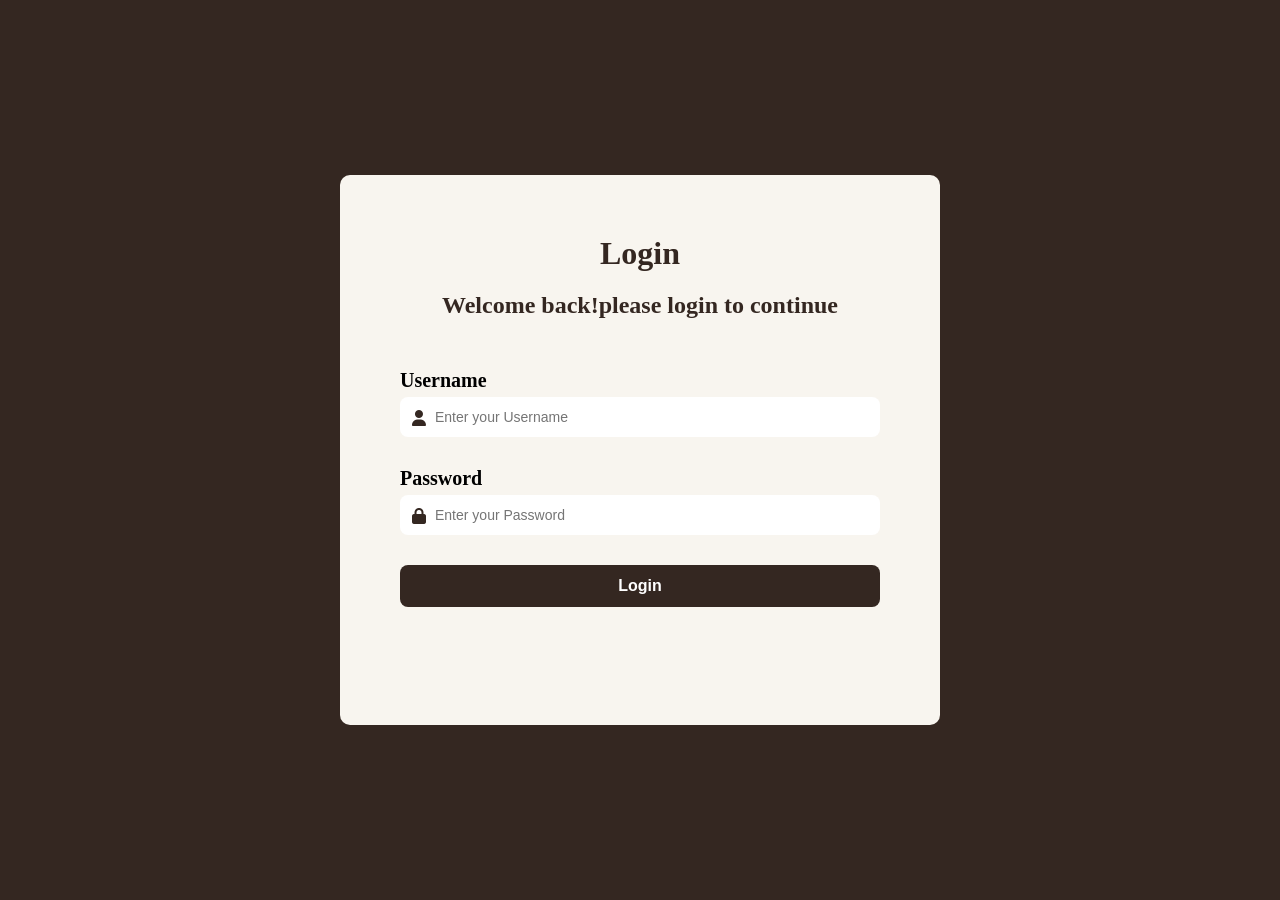
==== login.html @ ca9cf9ab "new login page created" ====
<!DOCTYPE html>
<html lang="en">
<head>
    <meta charset="UTF-8">
    <meta name="viewport" content="width=device-width, initial-scale=1.0">
    <title>Loginpage</title>
    <link rel="stylesheet" href="login.css">
    <link rel="stylesheet" href="https://cdnjs.cloudflare.com/ajax/libs/font-awesome/6.5.2/css/all.min.css"
>
    
</head>
<body>
    <div class="box">
        <form>
            <h1>Login</h1>
            <h2>Welcome back!please login to continue</h2>
            <div>
            

            <label for="user" style="display: block;">Username</label>
            </div>
            <div class="input-box">
            <i class="fa-solid fa-user"></i>
            <input type="text"  id="user" placeholder="Enter your Username">
            </div>
            
            <label for="passkey" style="display: block;">Password</label>
            <div class="input-box">
                <i class="fa-solid fa-lock"></i>
            <input type="password" id="passkey" placeholder="Enter your Password">

            </div>
            <button>Login</button>
        </form>
       

    </div>


  
    
</body>
</html>
---- login.css ----
*{
    padding: 0;
    margin: 0;
    box-sizing: border-box;
}






body{
    background-color:   #342721;
    display: flex;
    justify-content: center;
    align-items: center;
    height: 100vh;
}

h1{
    color:   #342721;
    text-align: center;
    margin-bottom: 20px;
    font-size: 32px;
    font-weight: 800;
}
h2{
    font-size: 24px;
    font-weight: 700;
    text-align: center;
    color: #342721;
    margin-bottom: 50px;
}


.box{
    height: 550px;
    width: 600px;
    background-color:  #F8F5EF;
    border-radius: 10px;
   
    padding: 60px;
    

}

label{
    font-size: 20px;
    font-weight: 600;
    margin-bottom: 5px;
}


.input-box {
    position: relative;
    width: 100%;
}

.input-box input {
    width: 100%;
    padding: 12px 15px 12px 35px;
    font-size: 14px;
    margin-bottom: 30px;
    border: none;
    border-radius: 8px;
    outline: none;
}

.input-box i {
    position: absolute;
    left: 12px;
    top: 13px;
    color: #342721;
    z-index: 1;
}

button{
    width: 100%;
    padding: 12px;
    background-color: #342721;
    color: #FFFFFF;
    border: none;
    border-radius: 8px;
    font-size: 16px;
    font-weight: 600;
    cursor: pointer;
}
button:hover {
    background-color: #ddc5a3;
    color: #342721;
    transition: 0.3s;

}
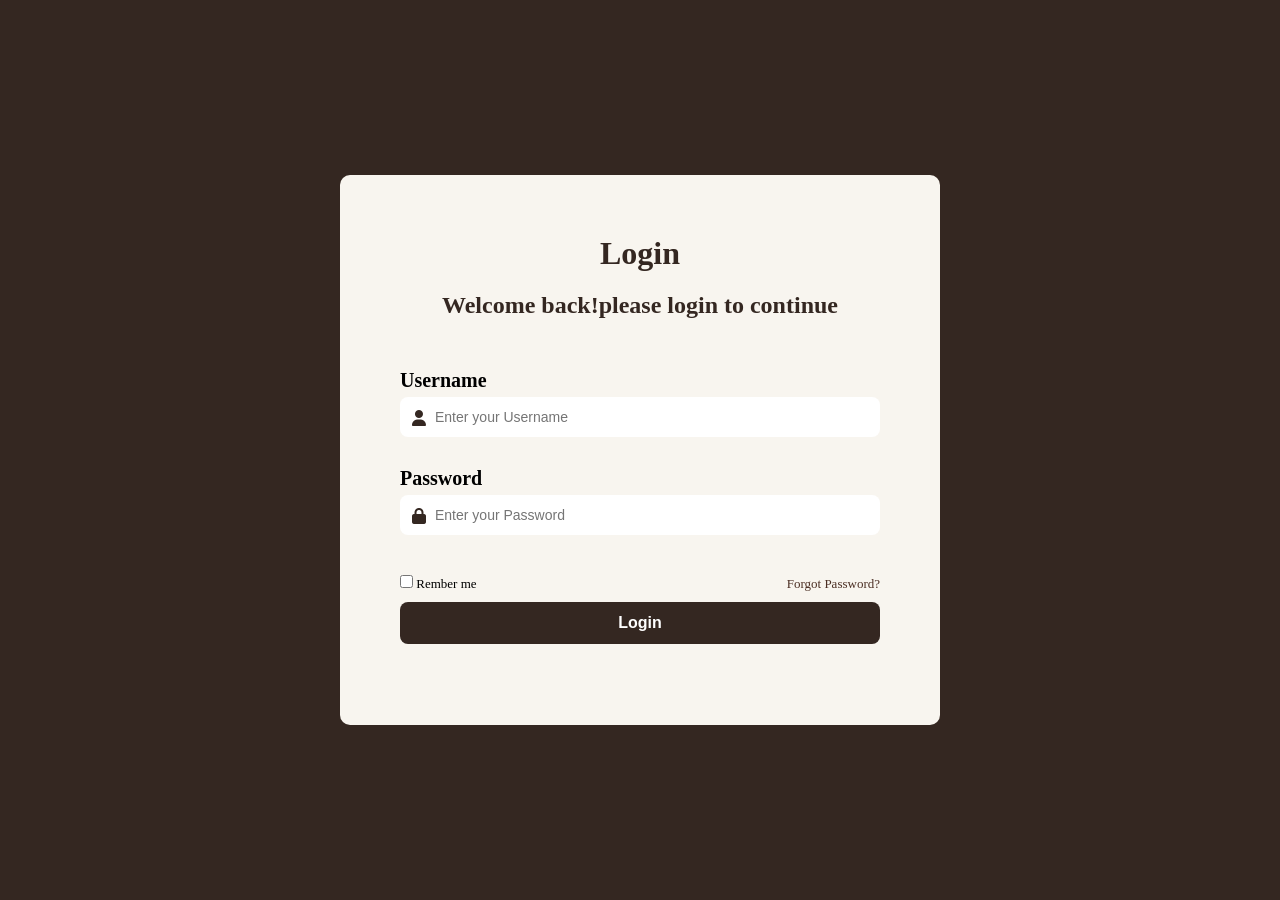
==== commit 44861a0f: "Added Rember Check box and Fargot Password link" ====
--- a/login.html
+++ b/login.html
@@ -28,6 +28,15 @@
             <div class="input-box">
                 <i class="fa-solid fa-lock"></i>
             <input type="password" id="passkey" placeholder="Enter your Password">
+            <div class="links">
+                <lable>
+                    <input type="checkbox">
+                    Rember me
+                </lable>
+
+                
+                <a href="#">Forgot Password?</a>
+            </div>
 
             </div>
             <button>Login</button>
--- a/login.css
+++ b/login.css
@@ -92,3 +92,25 @@
 
 }
 
+.links input[type="checkbox"] {
+    width: auto;
+    height: auto;
+    margin: 0;
+}
+.links label {
+    display: flex;
+    align-items: center;
+    gap: 5px;
+    margin: 0;
+}
+.links {
+    display: flex;
+    justify-content: space-between;
+    align-items: center;
+    font-size: 13px;
+    margin: 10px 0;
+}
+.links a {
+    color: #4b2e23;
+    text-decoration: none;
+}
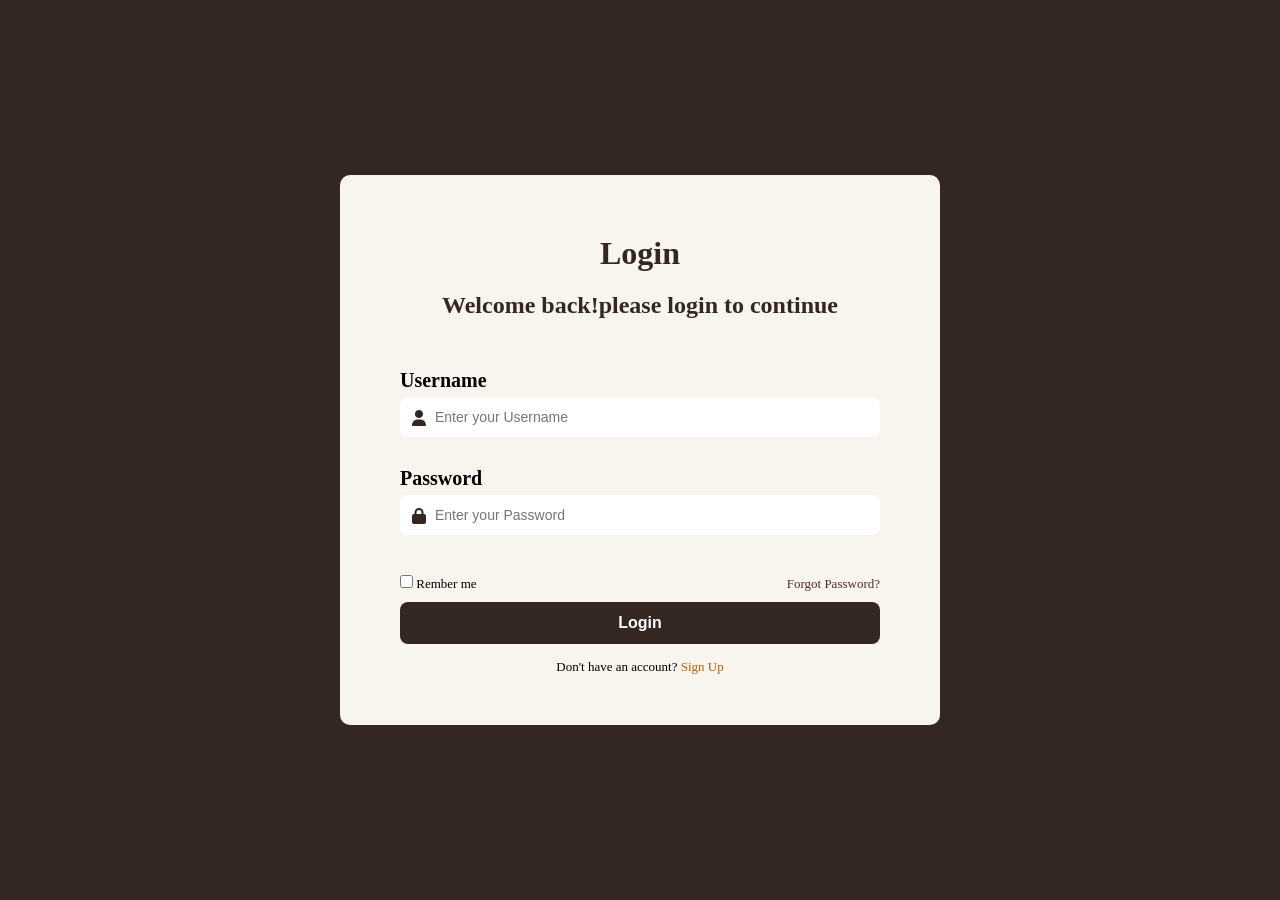
==== commit 19fc4f14: "Sgn Up added with dont have an account?" ====
--- a/login.html
+++ b/login.html
@@ -34,12 +34,16 @@
                     Rember me
                 </lable>
 
-                
+
                 <a href="#">Forgot Password?</a>
             </div>
 
             </div>
-            <button>Login</button>
+            <button type="submit">Login</button>
+            <p class="signup">
+                Don't have an account?
+                <a href="#">Sign Up</a>
+            </p>
         </form>
        
 
--- a/login.css
+++ b/login.css
@@ -113,4 +113,17 @@
 .links a {
     color: #4b2e23;
     text-decoration: none;
+}
+.signup {
+    text-align: center;
+    font-size: 13px;
+    margin-top: 15px;
+}
+.signup a {
+    color: #b45f06;
+    text-decoration: none;
+    font-weight: 500;
+}
+.signup a:hover {
+    text-decoration: underline;
 }
